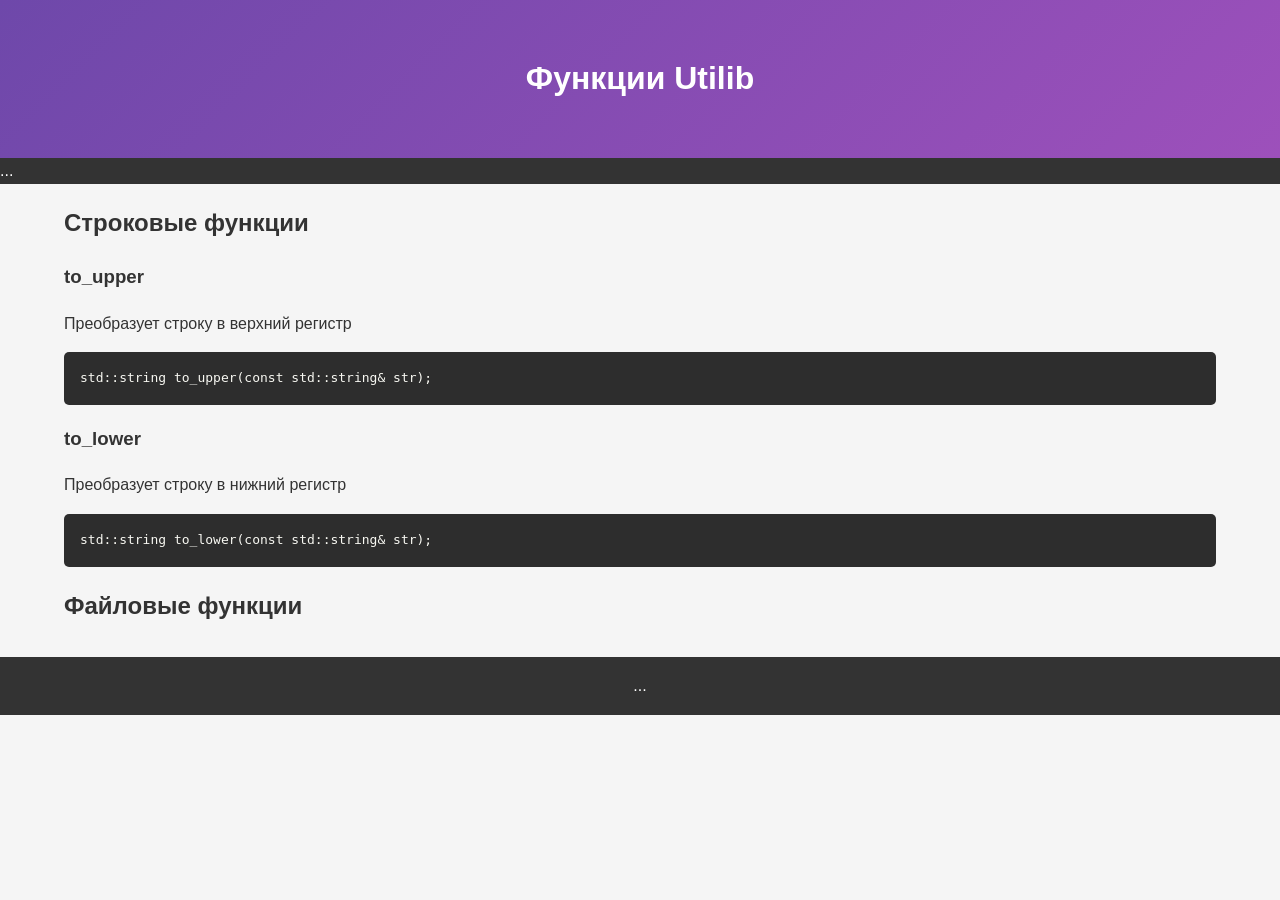
==== docs/functions.html @ d427cbc3 "Create functions.html" ====
<!DOCTYPE html>
<html lang="ru">
<head>
    <meta charset="UTF-8">
    <title>Функции Utilib</title>
    <link rel="stylesheet" href="../css/style.css">
</head>
<body>
    <header>
        <div class="container">
            <h1>Функции Utilib</h1>
        </div>
    </header>

    <nav>...</nav> 

    <main class="container">
        <section>
            <h2>Строковые функции</h2>
            <article>
                <h3>to_upper</h3>
                <p>Преобразует строку в верхний регистр</p>
                <pre><code class="language-cpp">std::string to_upper(const std::string& str);</code></pre>
            </article>
            
            <article>
                <h3>to_lower</h3>
                <p>Преобразует строку в нижний регистр</p>
                <pre><code class="language-cpp">std::string to_lower(const std::string& str);</code></pre>
            </article>
        </section>

        <section>
            <h2>Файловые функции</h2>
        </section>
    </main>

    <footer>...</footer> 
</body>
</html>
---- css/style.css ----
/* Основные стили */
body {
    font-family: 'Segoe UI', Tahoma, Geneva, Verdana, sans-serif;
    line-height: 1.6;
    margin: 0;
    padding: 0;
    color: #333;
    background-color: #f5f5f5;
}

.container {
    width: 90%;
    max-width: 1200px;
    margin: 0 auto;
}

header {
    background: linear-gradient(135deg, #6e48aa 0%, #9d50bb 100%);
    color: white;
    padding: 2rem 0;
    text-align: center;
}

nav {
    background: #333;
    color: white;
}

nav ul {
    list-style: none;
    padding: 0;
    margin: 0;
    display: flex;
}

nav li {
    padding: 1rem;
}

nav a {
    color: white;
    text-decoration: none;
}

.features {
    display: grid;
    grid-template-columns: repeat(auto-fit, minmax(300px, 1fr));
    gap: 1rem;
    margin: 2rem 0;
}

.feature {
    background: white;
    padding: 1.5rem;
    border-radius: 5px;
    box-shadow: 0 2px 5px rgba(0,0,0,0.1);
}

pre {
    background: #2d2d2d;
    color: #f8f8f2;
    padding: 1rem;
    border-radius: 5px;
    overflow-x: auto;
}

.button {
    display: inline-block;
    background: #6e48aa;
    color: white;
    padding: 0.5rem 1rem;
    border-radius: 5px;
    text-decoration: none;
    margin-top: 1rem;
}

footer {
    background: #333;
    color: white;
    text-align: center;
    padding: 1rem 0;
    margin-top: 2rem;
}
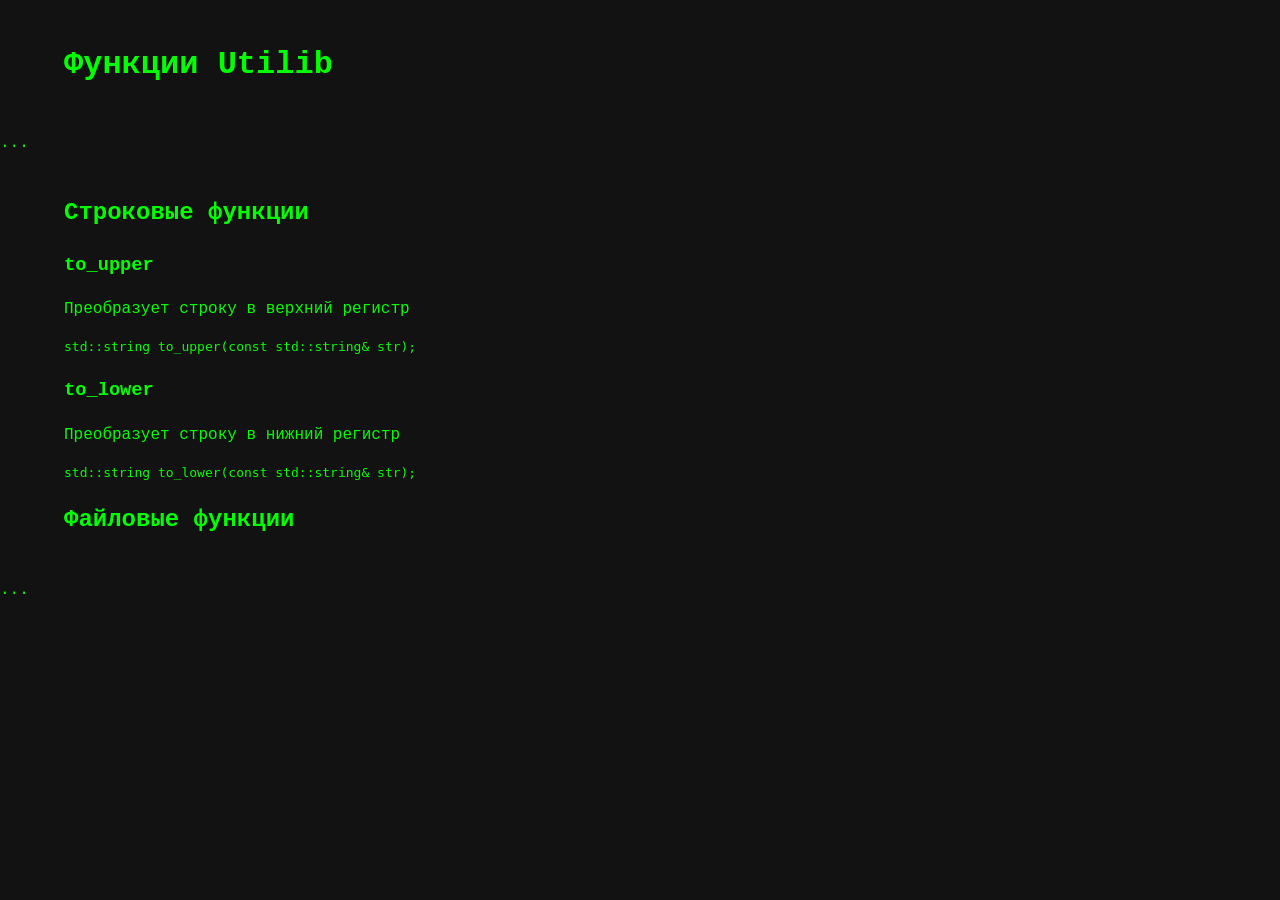
==== commit af60b11d: "Create functions.html" ====
--- a/docs/functions.html
+++ b/docs/functions.html
@@ -12,7 +12,7 @@
         </div>
     </header>
 
-    <nav>...</nav> 
+    <nav>...</nav> <!-- Такой же как в index.html -->
 
     <main class="container">
         <section>
@@ -32,9 +32,10 @@
 
         <section>
             <h2>Файловые функции</h2>
+            <!-- Добавьте другие функции по аналогии -->
         </section>
     </main>
 
-    <footer>...</footer> 
+    <footer>...</footer> <!-- Такой же как в index.html -->
 </body>
 </html>
--- a/css/style.css
+++ b/css/style.css
@@ -1,83 +1,350 @@
-/* Основные стили */
+:root {
+    --bg-dark: #121212;
+    --bg-light: #e0e0e0;
+    --text-dark: #00ff00;
+    --text-light: #333;
+    --accent-dark: #ff00ff;
+    --accent-light: #6e48aa;
+    --border-dark: #00ff00;
+    --border-light: #333;
+    --box-bg-dark: #1e1e1e;
+    --box-bg-light: #f0f0f0;
+}
+
+/* CRT эффект */
+.crt-effect {
+    position: relative;
+    overflow: hidden;
+}
+
+.crt-effect::after {
+    content: "";
+    position: fixed;
+    top: 0;
+    left: 0;
+    right: 0;
+    bottom: 0;
+    background: linear-gradient(rgba(18, 16, 16, 0.1) 50%, rgba(0, 0, 0, 0.25) 50%),
+                linear-gradient(90deg, rgba(255, 0, 0, 0.06), rgba(0, 255, 0, 0.02), rgba(0, 0, 255, 0.06));
+    background-size: 100% 2px, 3px 100%;
+    pointer-events: none;
+    z-index: 100;
+}
+
+/* Базовые стили */
 body {
-    font-family: 'Segoe UI', Tahoma, Geneva, Verdana, sans-serif;
-    line-height: 1.6;
+    font-family: 'Courier New', monospace;
+    line-height: 1.5;
     margin: 0;
     padding: 0;
-    color: #333;
-    background-color: #f5f5f5;
+    background-color: var(--bg-dark);
+    color: var(--text-dark);
+    transition: all 0.3s ease;
+}
+
+body[data-theme="light"] {
+    background-color: var(--bg-light);
+    color: var(--text-light);
 }
 
 .container {
     width: 90%;
     max-width: 1200px;
     margin: 0 auto;
-}
-
-header {
-    background: linear-gradient(135deg, #6e48aa 0%, #9d50bb 100%);
-    color: white;
-    padding: 2rem 0;
-    text-align: center;
-}
-
-nav {
-    background: #333;
-    color: white;
-}
-
-nav ul {
-    list-style: none;
-    padding: 0;
-    margin: 0;
+    padding: 20px;
+}
+
+/* Ретро элементы */
+.retro-border {
+    border: 2px solid var(--border-dark);
+    box-shadow: 4px 4px 0 var(--border-dark);
+    margin-bottom: 20px;
+}
+
+body[data-theme="light"] .retro-border {
+    border-color: var(--border-light);
+    box-shadow: 4px 4px 0 var(--border-light);
+}
+
+.retro-text {
+    color: var(--text-dark);
+    text-shadow: 0 0 5px rgba(0, 255, 0, 0.3);
+}
+
+body[data-theme="light"] .retro-text {
+    color: var(--text-light);
+    text-shadow: none;
+}
+
+.retro-highlight {
+    color: var(--accent-dark);
+}
+
+body[data-theme="light"] .retro-highlight {
+    color: var(--accent-light);
+}
+
+.retro-box {
+    background-color: var(--box-bg-dark);
+    padding: 20px;
+    margin: 10px 0;
+}
+
+body[data-theme="light"] .retro-box {
+    background-color: var(--box-bg-light);
+}
+
+.retro-btn {
+    background: var(--bg-dark);
+    color: var(--text-dark);
+    border: 2px solid var(--border-dark);
+    padding: 8px 16px;
+    font-family: 'Courier New', monospace;
+    font-weight: bold;
+    cursor: pointer;
+    transition: all 0.2s;
+    margin-right: 10px;
+}
+
+.retro-btn:hover {
+    background: var(--border-dark);
+    color: var(--bg-dark);
+}
+
+.retro-btn.active {
+    background: var(--border-dark);
+    color: var(--bg-dark);
+}
+
+/* Анимации */
+.blink {
+    animation: blink 1s infinite;
+}
+
+@keyframes blink {
+    0%, 100% { opacity: 1; }
+    50% { opacity: 0; }
+}
+
+/* Переключатель темы */
+.theme-switch {
     display: flex;
-}
-
-nav li {
-    padding: 1rem;
-}
-
-nav a {
-    color: white;
-    text-decoration: none;
-}
-
-.features {
+    align-items: center;
+}
+
+.retro-switch {
+    position: relative;
+    display: inline-block;
+    width: 60px;
+    height: 30px;
+    margin-right: 10px;
+}
+
+.retro-switch input {
+    opacity: 0;
+    width: 0;
+    height: 0;
+}
+
+.slider {
+    position: absolute;
+    cursor: pointer;
+    top: 0;
+    left: 0;
+    right: 0;
+    bottom: 0;
+    background-color: #333;
+    transition: .4s;
+    border: 2px solid var(--border-dark);
+}
+
+.slider:before {
+    position: absolute;
+    content: "";
+    height: 22px;
+    width: 22px;
+    left: 4px;
+    bottom: 2px;
+    background-color: var(--text-dark);
+    transition: .4s;
+}
+
+input:checked + .slider {
+    background-color: #ccc;
+}
+
+input:checked + .slider:before {
+    transform: translateX(26px);
+    background-color: var(--text-light);
+}
+
+/* Модальное окно */
+.modal {
+    display: none;
+    position: fixed;
+    z-index: 1000;
+    left: 0;
+    top: 0;
+    width: 100%;
+    height: 100%;
+    background-color: rgba(0, 0, 0, 0.7);
+}
+
+.modal-content {
+    background-color: var(--box-bg-dark);
+    margin: 5% auto;
+    padding: 20px;
+    width: 80%;
+    max-width: 700px;
+}
+
+body[data-theme="light"] .modal-content {
+    background-color: var(--box-bg-light);
+}
+
+.close-btn {
+    color: var(--text-dark);
+    float: right;
+    font-size: 28px;
+    font-weight: bold;
+    cursor: pointer;
+}
+
+.close-btn:hover {
+    color: var(--accent-dark);
+}
+
+/* Адаптивность */
+@media (max-width: 768px) {
+    .terminal-nav {
+        display: flex;
+        flex-direction: column;
+    }
+    .retro-btn {
+        margin-bottom: 10px;
+        width: 100%;
+    }
+}
+
+/* Добавить в конец файла */
+
+/* Состояния для раскрывающихся блоков */
+.retro-box-grid {
     display: grid;
-    grid-template-columns: repeat(auto-fit, minmax(300px, 1fr));
-    gap: 1rem;
-    margin: 2rem 0;
-}
-
-.feature {
-    background: white;
-    padding: 1.5rem;
-    border-radius: 5px;
-    box-shadow: 0 2px 5px rgba(0,0,0,0.1);
-}
-
-pre {
-    background: #2d2d2d;
-    color: #f8f8f2;
-    padding: 1rem;
-    border-radius: 5px;
-    overflow-x: auto;
-}
-
-.button {
-    display: inline-block;
-    background: #6e48aa;
-    color: white;
-    padding: 0.5rem 1rem;
-    border-radius: 5px;
-    text-decoration: none;
-    margin-top: 1rem;
-}
-
-footer {
-    background: #333;
-    color: white;
-    text-align: center;
-    padding: 1rem 0;
-    margin-top: 2rem;
-}
+    grid-template-columns: repeat(auto-fill, minmax(300px, 1fr));
+    gap: 20px;
+}
+
+.retro-box.expanded {
+    grid-column: 1 / -1;
+}
+
+.retro-box.expanded .retro-list {
+    columns: 2;
+}
+
+@media (max-width: 768px) {
+    .retro-box.expanded .retro-list {
+        columns: 1;
+    }
+}
+
+/* Анимация для модального окна */
+.modal-content {
+    animation: modalopen 0.3s;
+}
+
+@keyframes modalopen {
+    from { opacity: 0; transform: translateY(-50px); }
+    to { opacity: 1; transform: translateY(0); }
+}
+
+/* Активные элементы */
+.retro-btn.active, .retro-tab-btn.active {
+    background: var(--border-dark) !important;
+    color: var(--bg-dark) !important;
+}
+
+body[data-theme="light"] .retro-btn.active,
+body[data-theme="light"] .retro-tab-btn.active {
+    background: var(--border-light) !important;
+    color: var(--bg-light) !important;
+}
+
+/* Стили для скроллбара */
+::-webkit-scrollbar {
+    width: 14px;
+    height: 14px;
+}
+
+::-webkit-scrollbar-track {
+    background: var(--box-bg-dark);
+    border-left: 2px solid var(--border-dark);
+}
+
+body[data-theme="light"] ::-webkit-scrollbar-track {
+    background: var(--box-bg-light);
+    border-left: 2px solid var(--border-light);
+}
+
+::-webkit-scrollbar-thumb {
+    background: var(--border-dark);
+    border: 3px solid var(--box-bg-dark);
+    border-radius: 0;
+}
+
+body[data-theme="light"] ::-webkit-scrollbar-thumb {
+    background: var(--border-light);
+    border: 3px solid var(--box-bg-light);
+}
+
+::-webkit-scrollbar-thumb:hover {
+    background: var(--accent-dark);
+}
+
+body[data-theme="light"] ::-webkit-scrollbar-thumb:hover {
+    background: var(--accent-light);
+}
+
+::-webkit-scrollbar-corner {
+    background: var(--box-bg-dark);
+}
+
+body[data-theme="light"] ::-webkit-scrollbar-corner {
+    background: var(--box-bg-light);
+}
+
+/* Анимация скроллбара */
+::-webkit-scrollbar-thumb {
+    transition: background 0.3s ease;
+}
+
+/* Пиксельный эффект для скроллбара */
+::-webkit-scrollbar-thumb {
+    box-shadow: 
+        inset 2px 2px 0 rgba(255,255,255,0.1),
+        inset -2px -2px 0 rgba(0,0,0,0.2);
+}
+
+/* Для Firefox */
+* {
+    scrollbar-width: thin;
+    scrollbar-color: var(--border-dark) var(--box-bg-dark);
+}
+
+body[data-theme="light"] * {
+    scrollbar-color: var(--border-light) var(--box-bg-light);
+}
+
+:root {
+    --bg-dark: #121212;
+    --bg-light: #e0e0e0;
+    --text-dark: #00ff00;
+    --text-light: #333;
+    --accent-dark: #ff00ff;
+    --accent-light: #6e48aa;
+    --border-dark: #00ff00;
+    --border-light: #333;
+    --box-bg-dark: #1e1e1e;
+    --box-bg-light: #f0f0f0;
+}
